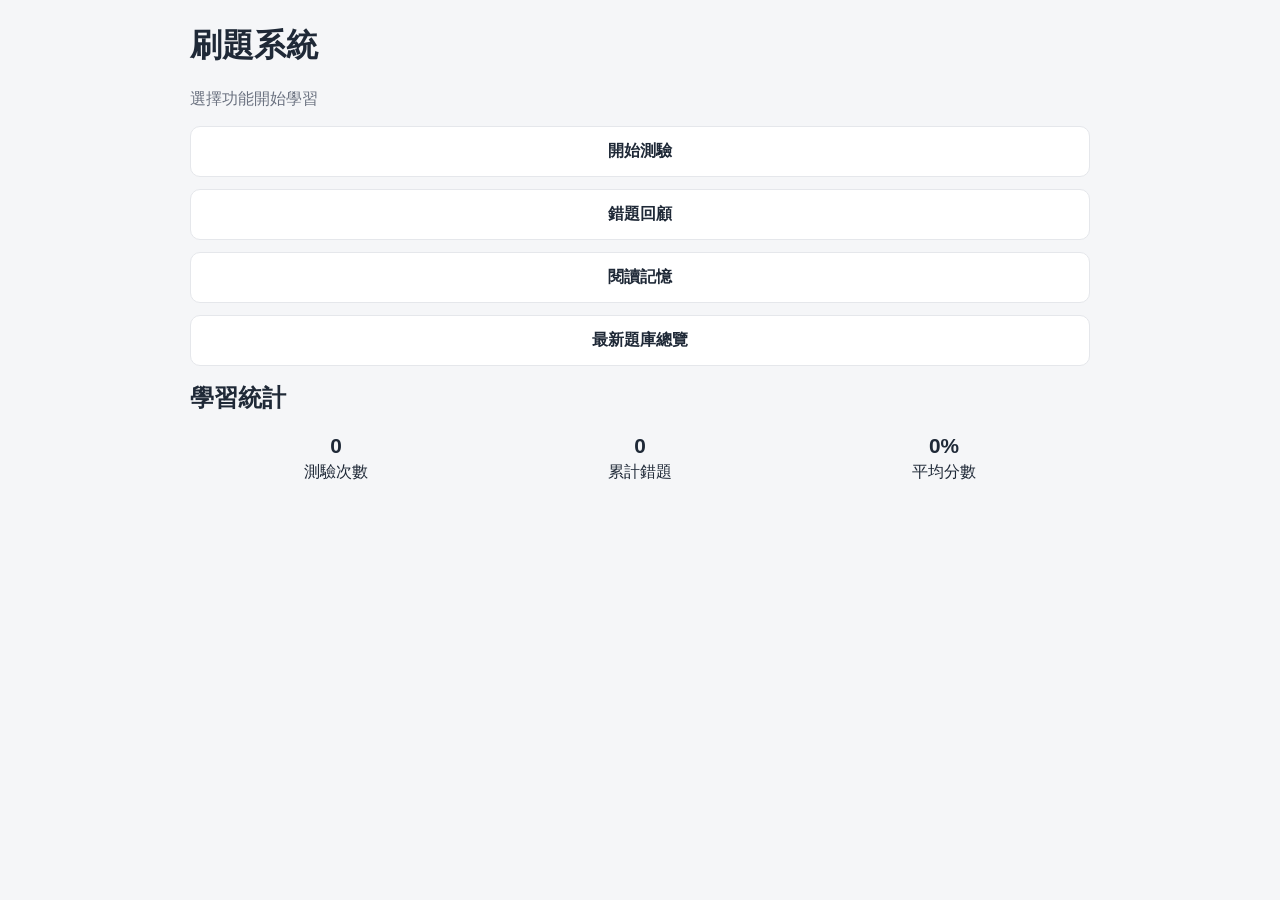
==== index.html @ 32c93c22 "feat: add GitHub Pages quiz practice system" ====
<!doctype html>
<html lang="zh-Hant">
  <head>
    <meta charset="UTF-8" />
    <meta name="viewport" content="width=device-width, initial-scale=1.0" />
    <title>刷題系統 - 主頁</title>
    <link rel="stylesheet" href="style.css" />
  </head>
  <body>
    <main class="container">
      <h1>刷題系統</h1>
      <p class="subtle">選擇功能開始學習</p>

      <section class="grid links">
        <a class="card" href="quiz.html">開始測驗</a>
        <a class="card" href="review.html">錯題回顧</a>
        <a class="card" href="study.html">閱讀記憶</a>
        <a class="card" href="page.html">最新題庫總覽</a>
      </section>

      <section class="stats" aria-label="學習統計">
        <h2>學習統計</h2>
        <div class="grid three">
          <div class="stat"><strong id="attempts">0</strong><span>測驗次數</span></div>
          <div class="stat"><strong id="wrong-count">0</strong><span>累計錯題</span></div>
          <div class="stat"><strong id="avg-score">0%</strong><span>平均分數</span></div>
        </div>
      </section>
    </main>
    <script src="common.js"></script>
    <script src="index.js"></script>
  </body>
</html>
---- style.css ----
:root {
  color-scheme: light;
  font-family: "Noto Sans TC", "Microsoft JhengHei", sans-serif;
}

body {
  margin: 0;
  background: #f5f6f8;
  color: #1f2937;
}

.container {
  max-width: 900px;
  margin: 0 auto;
  padding: 24px;
}

h1, h2 {
  margin-top: 0;
}

.subtle {
  color: #6b7280;
}

.grid {
  display: grid;
  gap: 12px;
}

.grid.two {
  grid-template-columns: repeat(auto-fit, minmax(200px, 1fr));
}

.grid.three {
  grid-template-columns: repeat(auto-fit, minmax(140px, 1fr));
}

.grid.five {
  grid-template-columns: repeat(auto-fit, minmax(120px, 1fr));
}

.links .card {
  display: block;
  text-align: center;
  font-weight: 700;
}

.card {
  background: #fff;
  border-radius: 10px;
  padding: 14px;
  border: 1px solid #e5e7eb;
  text-decoration: none;
  color: inherit;
}

.block {
  margin-top: 16px;
}

.stats {
  margin-top: 16px;
}

.stat {
  display: flex;
  flex-direction: column;
  gap: 4px;
  align-items: center;
  justify-content: center;
}

.stat strong {
  font-size: 1.3rem;
}

.row {
  display: flex;
  align-items: center;
}

.wrap {
  flex-wrap: wrap;
}

.gap {
  gap: 10px;
}

.stack {
  display: grid;
  gap: 12px;
  margin-top: 16px;
}

.form-row {
  margin-bottom: 10px;
}

label {
  display: inline-flex;
  gap: 6px;
  align-items: center;
  margin-right: 10px;
}

select, input[type="number"], input[type="text"], button {
  font: inherit;
}

button {
  border: 0;
  border-radius: 8px;
  background: #2563eb;
  color: #fff;
  padding: 8px 12px;
  cursor: pointer;
}

button.ghost {
  background: #4b5563;
}

button.danger {
  background: #dc2626;
}

.back {
  text-decoration: none;
  color: #374151;
}

.question {
  padding: 10px;
  border: 1px solid #e5e7eb;
  border-radius: 8px;
  margin-bottom: 10px;
}

.meta {
  color: #6b7280;
  font-size: 0.9rem;
}

table {
  width: 100%;
  border-collapse: collapse;
}

th, td {
  border-bottom: 1px solid #e5e7eb;
  padding: 8px;
  text-align: left;
}
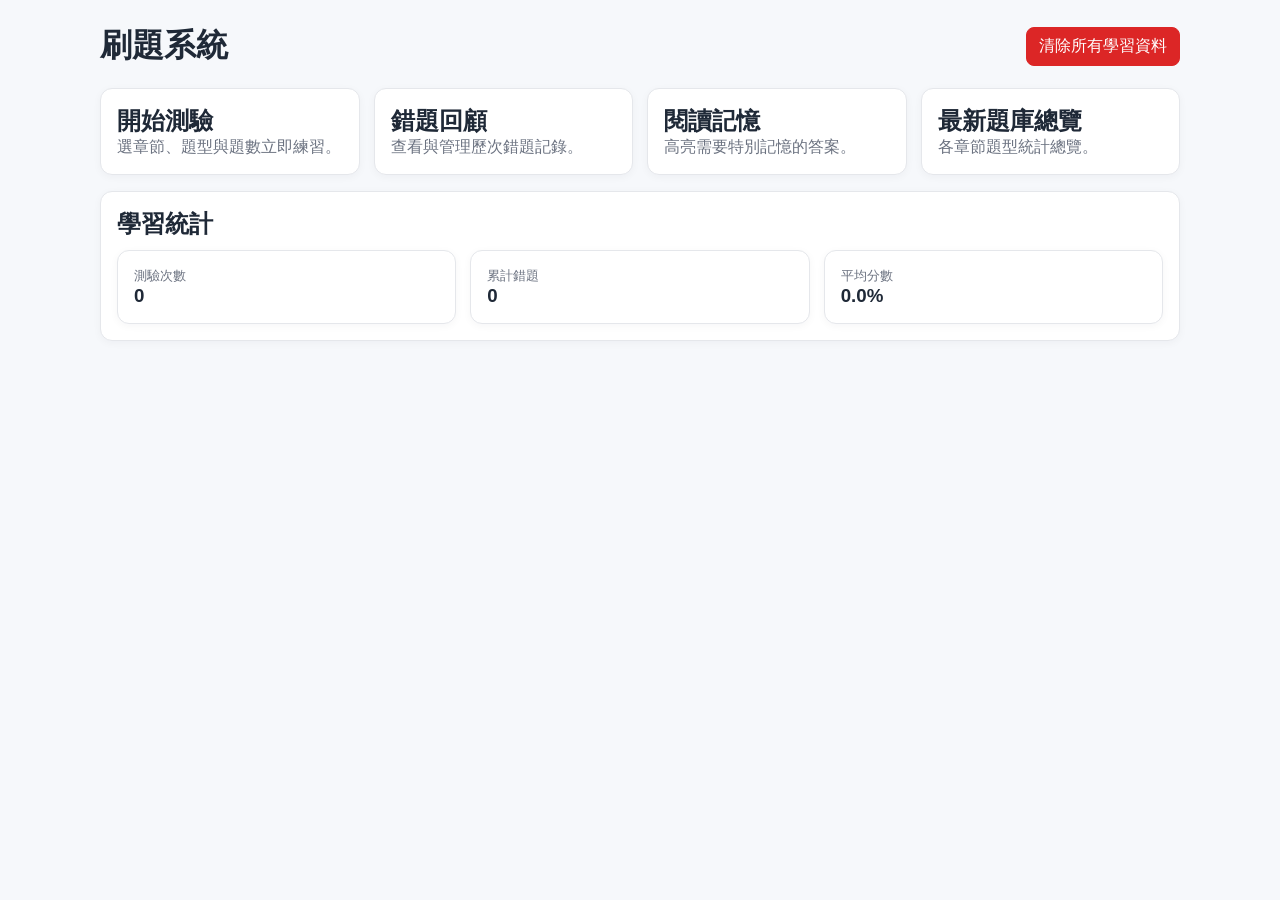
==== commit 0bee6d52: "Implement complete GitHub Pages quiz practice system" ====
--- a/index.html
+++ b/index.html
@@ -2,32 +2,35 @@
 <html lang="zh-Hant">
   <head>
     <meta charset="UTF-8" />
-    <meta name="viewport" content="width=device-width, initial-scale=1.0" />
-    <title>刷題系統 - 主頁</title>
-    <link rel="stylesheet" href="style.css" />
+    <meta name="viewport" content="width=device-width, initial-scale=1" />
+    <title>刷題系統</title>
+    <link rel="stylesheet" href="./styles.css" />
   </head>
   <body>
     <main class="container">
-      <h1>刷題系統</h1>
-      <p class="subtle">選擇功能開始學習</p>
+      <div class="header">
+        <h1>刷題系統</h1>
+        <button id="clearData" class="danger">清除所有學習資料</button>
+      </div>
 
-      <section class="grid links">
-        <a class="card" href="quiz.html">開始測驗</a>
-        <a class="card" href="review.html">錯題回顧</a>
-        <a class="card" href="study.html">閱讀記憶</a>
-        <a class="card" href="page.html">最新題庫總覽</a>
+      <section class="grid nav" aria-label="功能導覽">
+        <a class="card-link" href="./quiz.html"><article class="card"><h2>開始測驗</h2><p class="muted">選章節、題型與題數立即練習。</p></article></a>
+        <a class="card-link" href="./review.html"><article class="card"><h2>錯題回顧</h2><p class="muted">查看與管理歷次錯題記錄。</p></article></a>
+        <a class="card-link" href="./study.html"><article class="card"><h2>閱讀記憶</h2><p class="muted">高亮需要特別記憶的答案。</p></article></a>
+        <a class="card-link" href="./page.html"><article class="card"><h2>最新題庫總覽</h2><p class="muted">各章節題型統計總覽。</p></article></a>
       </section>
 
-      <section class="stats" aria-label="學習統計">
+      <section class="panel" style="margin-top:16px">
         <h2>學習統計</h2>
-        <div class="grid three">
-          <div class="stat"><strong id="attempts">0</strong><span>測驗次數</span></div>
-          <div class="stat"><strong id="wrong-count">0</strong><span>累計錯題</span></div>
-          <div class="stat"><strong id="avg-score">0%</strong><span>平均分數</span></div>
+        <div class="grid stats" style="margin-top:10px">
+          <article class="card"><p class="small muted">測驗次數</p><h3 id="attempts">0</h3></article>
+          <article class="card"><p class="small muted">累計錯題</p><h3 id="wrongTotal">0</h3></article>
+          <article class="card"><p class="small muted">平均分數</p><h3 id="avgScore">0%</h3></article>
         </div>
       </section>
     </main>
-    <script src="common.js"></script>
-    <script src="index.js"></script>
+
+    <script src="./common.js"></script>
+    <script src="./index.js"></script>
   </body>
 </html>
--- a/styles.css
+++ b/styles.css
@@ -0,0 +1,259 @@
+:root {
+  --bg: #f6f8fb;
+  --surface: #ffffff;
+  --primary: #2563eb;
+  --primary-soft: #dbeafe;
+  --danger: #dc2626;
+  --text: #1f2937;
+  --muted: #6b7280;
+  --ok: #15803d;
+  --warn: #b45309;
+  --border: #e5e7eb;
+}
+
+* {
+  box-sizing: border-box;
+}
+
+body {
+  margin: 0;
+  font-family: -apple-system, BlinkMacSystemFont, "Segoe UI", Roboto, "Noto Sans TC", Arial, sans-serif;
+  color: var(--text);
+  background: var(--bg);
+}
+
+.container {
+  width: min(1080px, 92vw);
+  margin: 24px auto 48px;
+}
+
+.header {
+  display: flex;
+  flex-wrap: wrap;
+  gap: 12px;
+  justify-content: space-between;
+  align-items: center;
+  margin-bottom: 20px;
+}
+
+h1,
+h2,
+h3,
+p {
+  margin: 0;
+}
+
+.card,
+.panel {
+  background: var(--surface);
+  border: 1px solid var(--border);
+  border-radius: 12px;
+  padding: 16px;
+  box-shadow: 0 2px 8px rgba(15, 23, 42, 0.04);
+}
+
+.grid {
+  display: grid;
+  gap: 14px;
+}
+
+.grid.nav {
+  grid-template-columns: repeat(auto-fit, minmax(200px, 1fr));
+}
+
+.grid.stats {
+  grid-template-columns: repeat(auto-fit, minmax(160px, 1fr));
+}
+
+a.card-link {
+  text-decoration: none;
+  color: inherit;
+  display: block;
+  transition: transform 0.15s ease, box-shadow 0.15s ease;
+}
+
+a.card-link:hover {
+  transform: translateY(-2px);
+  box-shadow: 0 8px 20px rgba(37, 99, 235, 0.14);
+}
+
+.badge {
+  display: inline-block;
+  border-radius: 999px;
+  padding: 2px 10px;
+  font-size: 12px;
+  background: var(--primary-soft);
+  color: #1e40af;
+}
+
+.controls {
+  display: grid;
+  gap: 12px;
+  grid-template-columns: repeat(auto-fit, minmax(180px, 1fr));
+}
+
+label {
+  display: block;
+  font-size: 14px;
+  color: var(--muted);
+  margin-bottom: 6px;
+}
+
+input[type="number"],
+input[type="text"],
+select {
+  width: 100%;
+  border: 1px solid var(--border);
+  border-radius: 8px;
+  padding: 8px 10px;
+  font: inherit;
+  background: #fff;
+}
+
+.checkbox-group,
+.radio-group {
+  display: flex;
+  flex-wrap: wrap;
+  gap: 8px;
+}
+
+.checkbox-item,
+.radio-item {
+  display: inline-flex;
+  gap: 6px;
+  align-items: center;
+  padding: 4px 8px;
+  border: 1px solid var(--border);
+  border-radius: 8px;
+  background: #fff;
+}
+
+.actions {
+  display: flex;
+  gap: 8px;
+  flex-wrap: wrap;
+  margin-top: 12px;
+}
+
+button,
+.btn {
+  border: 1px solid var(--primary);
+  background: var(--primary);
+  color: #fff;
+  border-radius: 8px;
+  padding: 8px 12px;
+  cursor: pointer;
+  font: inherit;
+  text-decoration: none;
+}
+
+button.secondary,
+.btn.secondary {
+  background: #fff;
+  color: var(--primary);
+}
+
+button.danger {
+  background: var(--danger);
+  border-color: var(--danger);
+}
+
+button:disabled {
+  opacity: 0.6;
+  cursor: not-allowed;
+}
+
+.muted {
+  color: var(--muted);
+}
+
+.message {
+  margin-top: 8px;
+  color: var(--muted);
+}
+
+.question-card {
+  margin-bottom: 10px;
+}
+
+.question-card.correct {
+  border-color: #86efac;
+  background: #f0fdf4;
+}
+
+.question-card.wrong {
+  border-color: #fca5a5;
+  background: #fef2f2;
+}
+
+.answer-note {
+  margin-top: 8px;
+  font-size: 14px;
+}
+
+.answer-note.ok {
+  color: var(--ok);
+}
+
+.answer-note.wrong {
+  color: var(--danger);
+}
+
+.list {
+  display: grid;
+  gap: 10px;
+}
+
+.small {
+  font-size: 13px;
+}
+
+.empty {
+  padding: 20px;
+  text-align: center;
+  color: var(--muted);
+}
+
+.tag {
+  background: #eef2ff;
+  color: #4338ca;
+  border-radius: 999px;
+  padding: 2px 8px;
+  font-size: 12px;
+}
+
+.highlight {
+  border-left: 4px solid var(--warn);
+  padding-left: 10px;
+}
+
+.table {
+  width: 100%;
+  border-collapse: collapse;
+}
+
+.table th,
+.table td {
+  border-bottom: 1px solid var(--border);
+  padding: 8px;
+  text-align: left;
+  vertical-align: top;
+}
+
+.table th {
+  background: #f8fafc;
+}
+
+.error {
+  color: var(--danger);
+}
+
+@media (max-width: 640px) {
+  .container {
+    width: 94vw;
+  }
+
+  .table {
+    font-size: 13px;
+  }
+}
